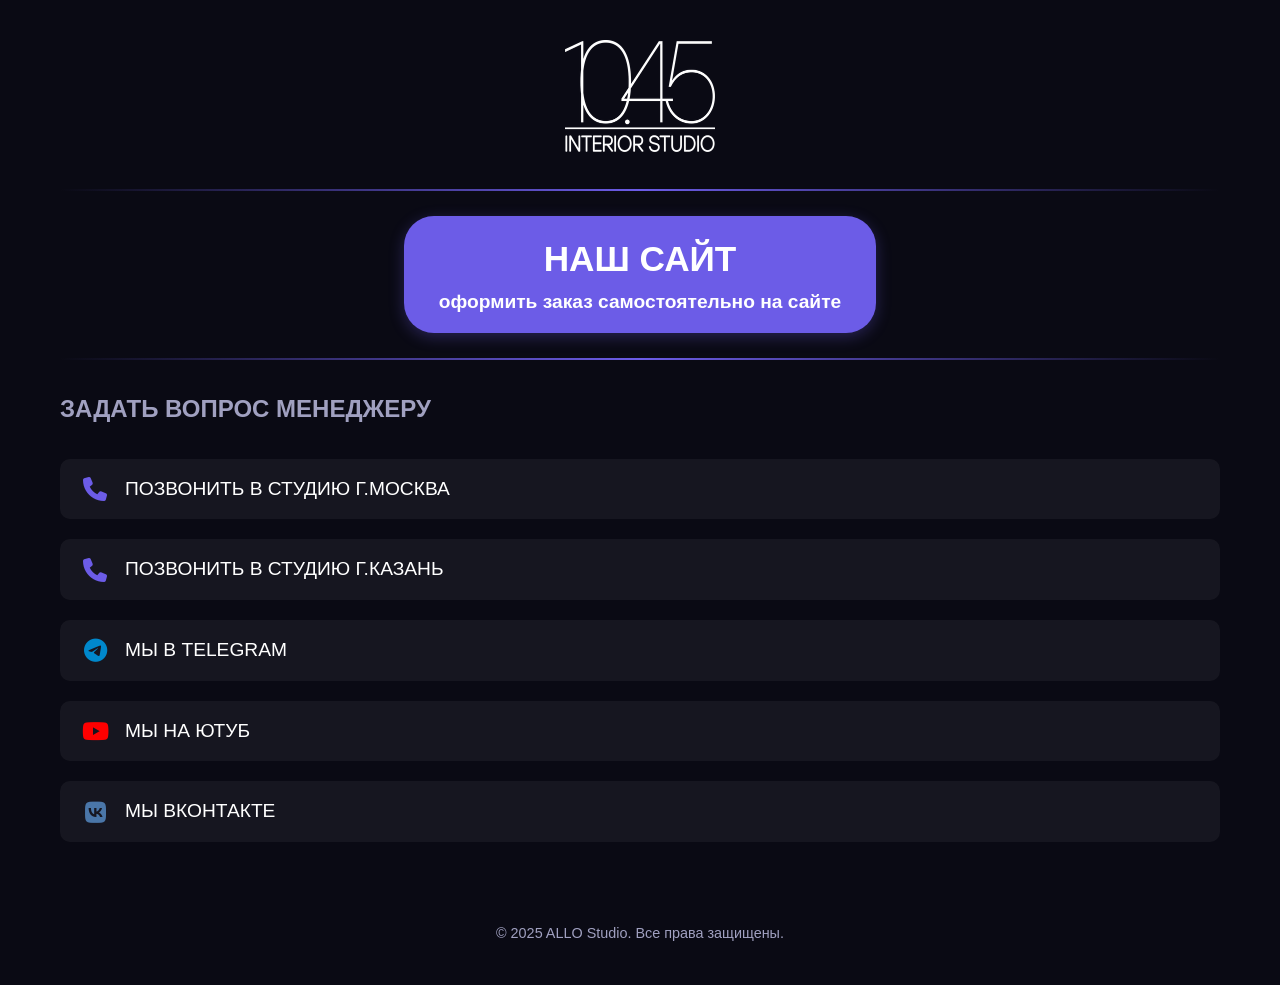
==== index.html @ e4baa5cc "add logo" ====
<!DOCTYPE html>
<html lang="ru">
<head>
  <meta charset="UTF-8">
  <meta name="viewport" content="width=device-width, initial-scale=1.0">
  <title>ALLO Studio</title>
  <link rel="stylesheet" href="https://cdnjs.cloudflare.com/ajax/libs/font-awesome/6.4.0/css/all.min.css">
  <link rel="stylesheet" href="css/style.css">
</head>
<body>
  <header>
    <a href="/" class="logo-link">
      <img src="images/logo.webp" alt="ALLO" class="logo-img">
    </a>
  </header>

  <div class="divider"></div>

  <section class="flex-container">
    <div class="order-btn">
      <a href="https://allo.studio">
        <h2>НАШ САЙТ</h2>
        <p>оформить заказ самостоятельно на сайте</p>
      </a>
    </div>
  </section>

  <div class="divider"></div>

<!--  <input type="checkbox" id="modal-close" class="modal-checkbox">-->
<!--  <div class="modal-overlay">-->
<!--    <div class="modal-content">-->
<!--      <label for="modal-close" class="close-btn">×</label>-->
<!--      <h2>Добро пожаловать!</h2>-->
<!--      <p>Это приветственное сообщение</p>-->
<!--    </div>-->
<!--  </div>-->

  <section>
    <h3>ЗАДАТЬ ВОПРОС МЕНЕДЖЕРУ</h3>
    <ul class="contact-list">
      <li>
        <a href="tel:+74951234567">
          <i class="fas fa-phone phone"></i>
          ПОЗВОНИТЬ В СТУДИЮ Г.МОСКВА
        </a>
      </li>
      <li>
        <a href="tel:+78432123456">
          <i class="fas fa-phone phone"></i>
          ПОЗВОНИТЬ В СТУДИЮ Г.КАЗАНЬ
        </a>
      </li>
      <li>
        <a href="https://t.me/allostudio" target="_blank">
          <i class="fab fa-telegram telegram"></i>
          МЫ В TELEGRAM
        </a>
      </li>
      <li>
        <a href="https://youtube.com/allostudio" target="_blank">
          <i class="fab fa-youtube youtube"></i>
          МЫ НА ЮТУБ
        </a>
      </li>
      <li>
        <a href="https://vk.com/allostudio" target="_blank">
          <i class="fab fa-vk vk"></i>
          МЫ ВКОНТАКТЕ
        </a>
      </li>
    </ul>
  </section>

  <footer>
    <p>© 2025 ALLO Studio. Все права защищены.</p>
  </footer>
</body>
</html>
---- css/style.css ----
* {
    margin: 0;
    padding: 0;
    box-sizing: border-box;
    font-family: 'Segoe UI', Tahoma, Geneva, Verdana, sans-serif;
}

body {
    background-color: #0a0a14;
    color: #ffffff;
    line-height: 1.6;
    padding: 20px;
    max-width: 1200px;
    margin: 0 auto;
}

header {
    text-align: center;
    padding: 20px 0;
}

h1 {
    font-size: 4.5rem;
    font-weight: 800;
    letter-spacing: -2px;
    margin-bottom: 10px;
    color: #ffffff;
}

.studio-tag {
    font-size: 1.8rem;
    font-weight: 300;
    letter-spacing: 5px;
    margin-bottom: 30px;
    color: #a0a0c0;
}

.website-link {
    display: inline-block;
    font-size: 1.4rem;
    color: #6c5ce7;
    text-decoration: none;
    margin-bottom: 10px;
    border-bottom: 2px solid #6c5ce7;
    padding-bottom: 5px;
    transition: all 0.3s;
}

.website-link:hover {
    color: #a29bfe;
    border-bottom-color: #a29bfe;
}

.divider {
    height: 2px;
    background: linear-gradient(90deg, transparent, #6c5ce7, transparent);
    margin: 10px 0;
}

h2 {
    font-size: 2.2rem;
    font-weight: 700;
    text-align: center;
    color: #ffffff;
}

h3 {
    font-size: 1.5rem;
    font-weight: 600;
    margin: 30px 0 20px;
    color: #a0a0c0;
}

.flex-container {
    display: flex;
    flex-direction: column;
    justify-content: center;
    align-items: center;
}

.order-btn {
    display: inline-block;
    background-color: #6c5ce7;
    color: white;
    padding: 15px 35px;
    border-radius: 30px;
    text-decoration: none;
    font-weight: 600;
    font-size: 1.2rem;
    margin: 15px 0;
    transition: all 0.3s;
    box-shadow: 0 4px 15px rgba(108, 92, 231, 0.3);
}

.order-btn a {
    text-decoration: none;
    color: white;
}

.order-btn a p {
    text-align: center;
}

.order-btn:hover {
    background-color: #5d4ae0;
    transform: translateY(-2px);
    box-shadow: 0 6px 20px rgba(108, 92, 231, 0.4);
}

.contact-list {
    list-style-type: none;
    margin: 30px 0;
}

.contact-list li {
    margin: 20px 0;
    padding: 15px 20px;
    background-color: rgba(255, 255, 255, 0.05);
    border-radius: 10px;
    transition: all 0.3s;
}

.contact-list li:hover {
    background-color: rgba(255, 255, 255, 0.1);
    transform: translateX(5px);
}

.contact-list a {
    color: #ffffff;
    text-decoration: none;
    display: flex;
    align-items: center;
    font-size: 1.2rem;
}

.contact-list i {
    margin-right: 15px;
    font-size: 1.5rem;
    width: 30px;
    text-align: center;
}

.phone {
    color: #6c5ce7;
}

.telegram {
    color: #0088cc;
}

.youtube {
    color: #ff0000;
}

.vk {
    color: #4a76a8;
}

footer {
    text-align: center;
    margin-top: 60px;
    padding: 20px;
    color: #a0a0c0;
    font-size: 0.9rem;
}

.modal-checkbox {
    display: none;
}

.modal-overlay {
    position: fixed;
    top: 0;
    left: 0;
    width: 100%;
    height: 100%;
    background: rgba(0, 0, 0, 0.7);
    display: flex;
    justify-content: center;
    align-items: center;
    z-index: 1000;
}

.modal-content {
    background: #a0a0c0;
    padding: 20px;
    border-radius: 10px;
    position: relative;
    max-width: 500px;
    text-align: center;
}

.close-btn {
    position: absolute;
    top: -6px;
    right: 5px;
    font-size: 24px;
    cursor: pointer;
    font-weight: bold;
}

.modal-checkbox:checked ~ .modal-overlay {
    display: none;
}

.modal-checkbox:not(:checked) ~ .modal-overlay {
    overflow: hidden;
    position: fixed;
}

body:has(.modal-checkbox:not(:checked)) {
    overflow: hidden;
    height: 100vh;
    width: 100%;
    position: relative;
}

.logo-link {
    display: inline-block;
    text-decoration: none;
}

.logo-img {
    width: 150px;
    height: auto;
    max-width: 100%;
    display: block;
    filter: invert(100%) sepia(0%) saturate(0%) hue-rotate(0deg) brightness(200%) contrast(200%);
}

@media (max-width: 768px) {
    h1 {
        font-size: 3.5rem;
    }

    .logo-img {
        width: 120px;
    }

    .studio-tag {
        font-size: 1.4rem;
    }

    .website-link {
        font-size: 1.2rem;
    }

    h2 {
        font-size: 1rem;
    }

    h3 {
        font-size: 1.3rem;
    }

    .order-btn {
        padding: 12px 25px;
        font-size: 0.6rem;
    }

    .contact-list a {
        font-size: 1.1rem;
    }
}

@media (max-width: 480px) {
    .logo-img {
        width: 100px;
    }
}
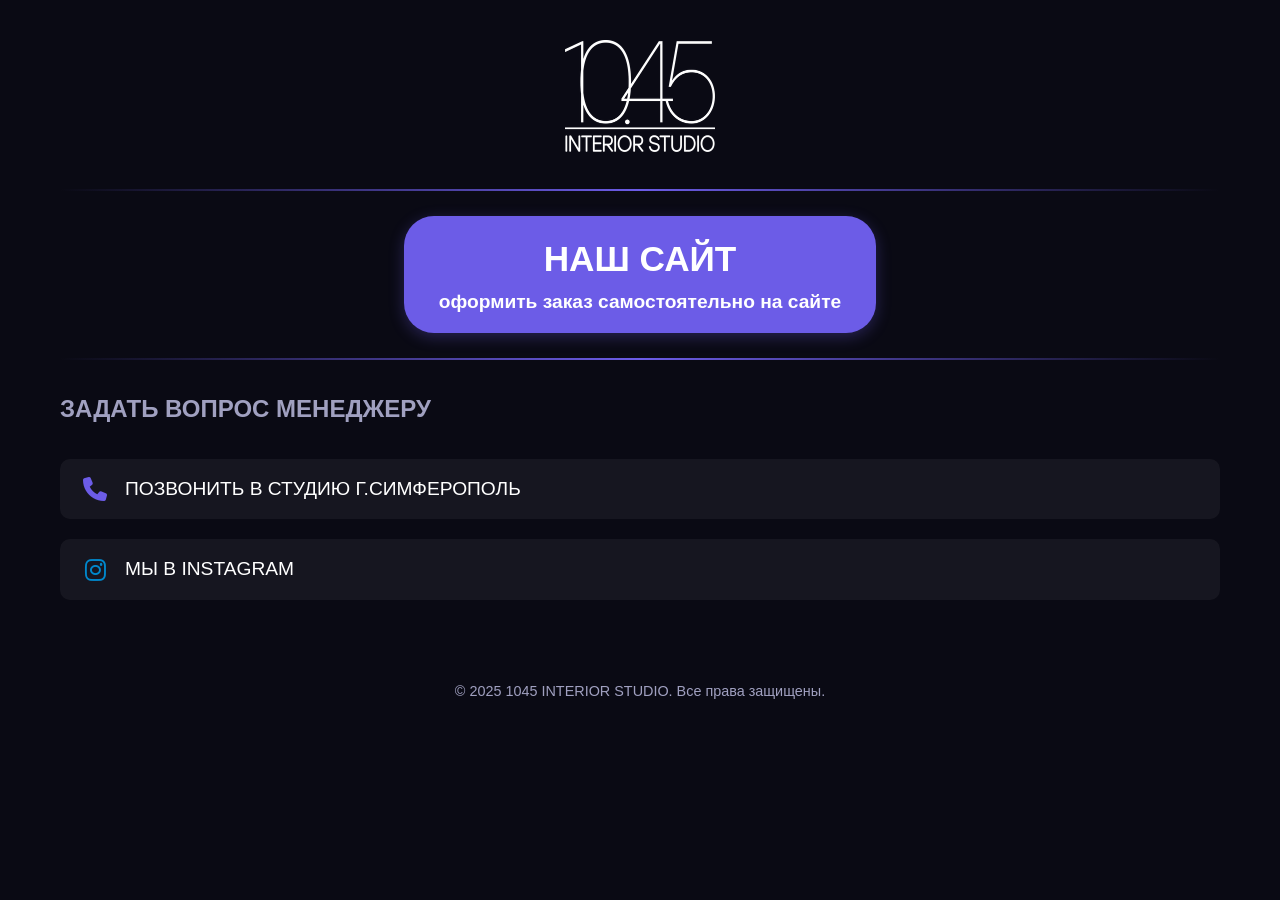
==== commit 93c31184: "update company info" ====
--- a/index.html
+++ b/index.html
@@ -9,7 +9,7 @@
 </head>
 <body>
   <header>
-    <a href="/" class="logo-link">
+    <a href="https://1045studio.ru/" class="logo-link">
       <img src="images/logo.webp" alt="ALLO" class="logo-img">
     </a>
   </header>
@@ -18,7 +18,7 @@
 
   <section class="flex-container">
     <div class="order-btn">
-      <a href="https://allo.studio">
+      <a href="https://1045studio.ru/">
         <h2>НАШ САЙТ</h2>
         <p>оформить заказ самостоятельно на сайте</p>
       </a>
@@ -40,40 +40,22 @@
     <h3>ЗАДАТЬ ВОПРОС МЕНЕДЖЕРУ</h3>
     <ul class="contact-list">
       <li>
-        <a href="tel:+74951234567">
+        <a href="tel:+79787891434">
           <i class="fas fa-phone phone"></i>
-          ПОЗВОНИТЬ В СТУДИЮ Г.МОСКВА
+          ПОЗВОНИТЬ В СТУДИЮ Г.СИМФЕРОПОЛЬ
         </a>
       </li>
       <li>
-        <a href="tel:+78432123456">
-          <i class="fas fa-phone phone"></i>
-          ПОЗВОНИТЬ В СТУДИЮ Г.КАЗАНЬ
-        </a>
-      </li>
-      <li>
-        <a href="https://t.me/allostudio" target="_blank">
-          <i class="fab fa-telegram telegram"></i>
-          МЫ В TELEGRAM
-        </a>
-      </li>
-      <li>
-        <a href="https://youtube.com/allostudio" target="_blank">
-          <i class="fab fa-youtube youtube"></i>
-          МЫ НА ЮТУБ
-        </a>
-      </li>
-      <li>
-        <a href="https://vk.com/allostudio" target="_blank">
-          <i class="fab fa-vk vk"></i>
-          МЫ ВКОНТАКТЕ
+        <a href="https://www.instagram.com/10.45studio" target="_blank">
+          <i class="fab fa-instagram instagram"></i>
+          МЫ В INSTAGRAM
         </a>
       </li>
     </ul>
   </section>
 
   <footer>
-    <p>© 2025 ALLO Studio. Все права защищены.</p>
+    <p>© 2025 1045 INTERIOR STUDIO. Все права защищены.</p>
   </footer>
 </body>
 </html>
--- a/css/style.css
+++ b/css/style.css
@@ -144,7 +144,7 @@
     color: #6c5ce7;
 }
 
-.telegram {
+.instagram {
     color: #0088cc;
 }
 
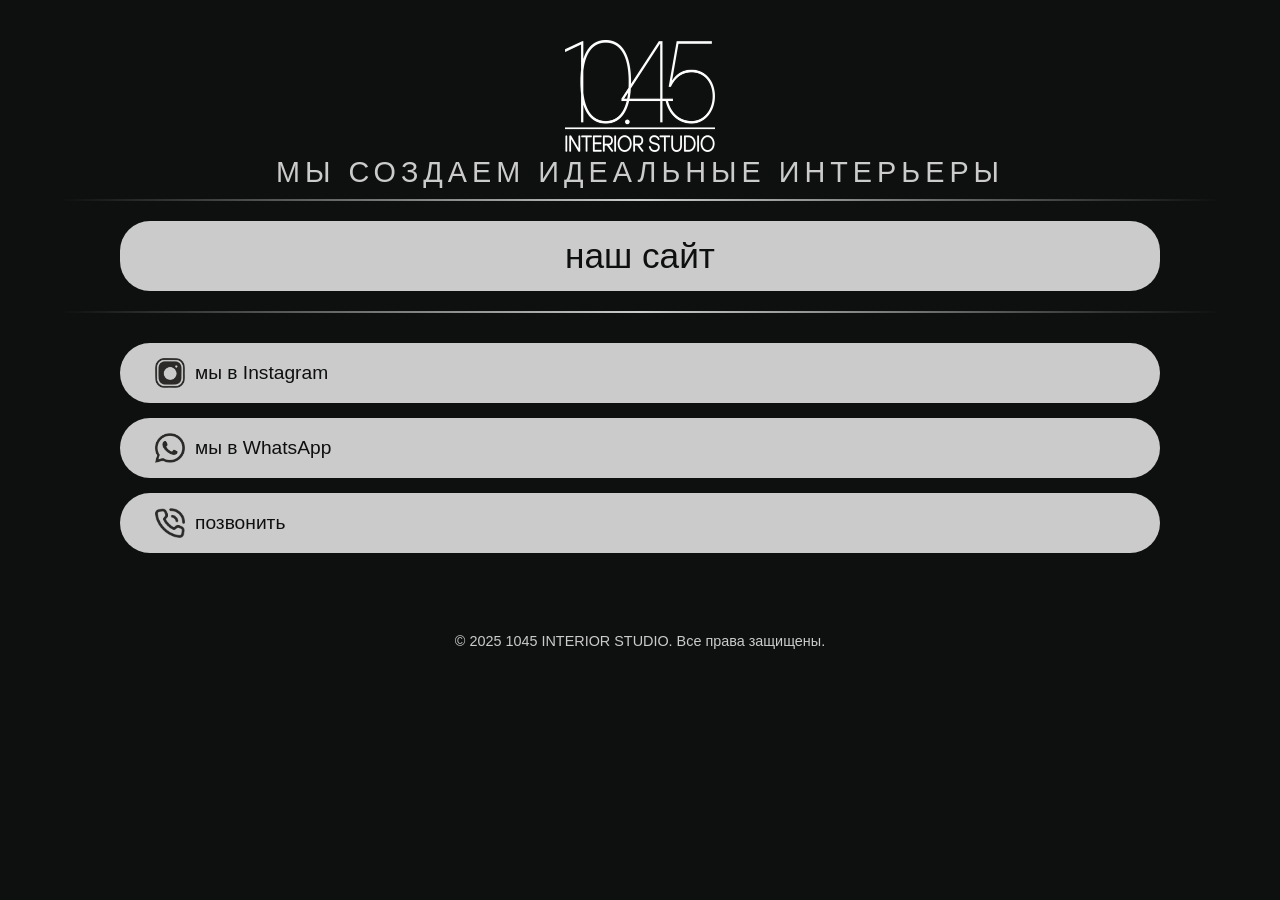
==== commit 9d75f635: "first fix" ====
--- a/index.html
+++ b/index.html
@@ -3,24 +3,24 @@
 <head>
   <meta charset="UTF-8">
   <meta name="viewport" content="width=device-width, initial-scale=1.0">
-  <title>ALLO Studio</title>
+  <title>1045</title>
   <link rel="stylesheet" href="https://cdnjs.cloudflare.com/ajax/libs/font-awesome/6.4.0/css/all.min.css">
   <link rel="stylesheet" href="css/style.css">
 </head>
 <body>
   <header>
     <a href="https://1045studio.ru/" class="logo-link">
-      <img src="images/logo.webp" alt="ALLO" class="logo-img">
+      <img src="images/logo.webp" alt="logo" class="logo-img">
     </a>
+    <div class="studio-tag">МЫ СОЗДАЕМ ИДЕАЛЬНЫЕ ИНТЕРЬЕРЫ</div>
   </header>
 
   <div class="divider"></div>
 
-  <section class="flex-container">
+  <section class="order-btn-container">
     <div class="order-btn">
       <a href="https://1045studio.ru/">
-        <h2>НАШ САЙТ</h2>
-        <p>оформить заказ самостоятельно на сайте</p>
+        <h2>наш сайт</h2>
       </a>
     </div>
   </section>
@@ -37,18 +37,23 @@
 <!--  </div>-->
 
   <section>
-    <h3>ЗАДАТЬ ВОПРОС МЕНЕДЖЕРУ</h3>
     <ul class="contact-list">
-      <li>
-        <a href="tel:+79787891434">
-          <i class="fas fa-phone phone"></i>
-          ПОЗВОНИТЬ В СТУДИЮ Г.СИМФЕРОПОЛЬ
+      <li class="order-btn">
+        <a href="https://www.instagram.com/10.45studio" target="_blank">
+          <img src="images/inst.png" alt="Instagram" class="button-icon">
+          мы в Instagram
         </a>
       </li>
-      <li>
-        <a href="https://www.instagram.com/10.45studio" target="_blank">
-          <i class="fab fa-instagram instagram"></i>
-          МЫ В INSTAGRAM
+      <li class="order-btn">
+        <a href="tel:+79787891434">
+          <img src="images/WhatsApp.png" alt="WhatsApp" class="button-icon">
+          мы в WhatsApp
+        </a>
+      </li>
+      <li class="order-btn">
+        <a href="tel:+79787891434">
+          <img src="images/phone.png" alt="Phone" class="button-icon">
+          позвонить
         </a>
       </li>
     </ul>
--- a/css/style.css
+++ b/css/style.css
@@ -1,14 +1,28 @@
+@font-face {
+    font-family: 'StolzlFonts';
+    src: url('fonts/Stolzl/stolzl_bold.otf') format('opentype');
+    font-weight: normal;
+    font-style: normal;
+    font-display: swap;
+}
+
+:root {
+    --primary-bg: rgb(14, 15, 15);
+    --primary-text: rgb(14, 15, 15);
+    --secondary-text: rgb(203, 203, 203);
+    --accent-color: rgb(203, 203, 203);
+}
+
 * {
     margin: 0;
     padding: 0;
     box-sizing: border-box;
-    font-family: 'Segoe UI', Tahoma, Geneva, Verdana, sans-serif;
+    font-family: 'StolzlFonts', Tahoma, Geneva, Verdana, sans-serif;
 }
 
 body {
-    background-color: #0a0a14;
-    color: #ffffff;
-    line-height: 1.6;
+    background-color: var(--primary-bg);
+    color: var(--primary-text);
     padding: 20px;
     max-width: 1200px;
     margin: 0 auto;
@@ -16,7 +30,7 @@
 
 header {
     text-align: center;
-    padding: 20px 0;
+    padding-top: 20px;
 }
 
 h1 {
@@ -24,21 +38,18 @@
     font-weight: 800;
     letter-spacing: -2px;
     margin-bottom: 10px;
-    color: #ffffff;
 }
 
 .studio-tag {
     font-size: 1.8rem;
     font-weight: 300;
     letter-spacing: 5px;
-    margin-bottom: 30px;
-    color: #a0a0c0;
+    color: var(--secondary-text);
 }
 
 .website-link {
     display: inline-block;
     font-size: 1.4rem;
-    color: #6c5ce7;
     text-decoration: none;
     margin-bottom: 10px;
     border-bottom: 2px solid #6c5ce7;
@@ -47,86 +58,60 @@
 }
 
 .website-link:hover {
-    color: #a29bfe;
     border-bottom-color: #a29bfe;
 }
 
 .divider {
     height: 2px;
-    background: linear-gradient(90deg, transparent, #6c5ce7, transparent);
+    background: linear-gradient(90deg, transparent, var(--accent-color), transparent);
     margin: 10px 0;
 }
 
 h2 {
     font-size: 2.2rem;
-    font-weight: 700;
-    text-align: center;
-    color: #ffffff;
+    font-weight: 200;
+    text-align: center;
 }
 
 h3 {
     font-size: 1.5rem;
     font-weight: 600;
     margin: 30px 0 20px;
-    color: #a0a0c0;
-}
-
-.flex-container {
-    display: flex;
-    flex-direction: column;
-    justify-content: center;
-    align-items: center;
+}
+
+.order-btn-container {
+    margin: 20px 60px;
 }
 
 .order-btn {
-    display: inline-block;
-    background-color: #6c5ce7;
-    color: white;
+    background-color: var(--accent-color);
     padding: 15px 35px;
     border-radius: 30px;
     text-decoration: none;
-    font-weight: 600;
+    font-weight: 400;
     font-size: 1.2rem;
     margin: 15px 0;
-    transition: all 0.3s;
-    box-shadow: 0 4px 15px rgba(108, 92, 231, 0.3);
-}
-
-.order-btn a {
-    text-decoration: none;
-    color: white;
+}
+
+a {
+    color: var(--primary-text);
+    text-decoration: none;
 }
 
 .order-btn a p {
     text-align: center;
-}
-
-.order-btn:hover {
-    background-color: #5d4ae0;
-    transform: translateY(-2px);
-    box-shadow: 0 6px 20px rgba(108, 92, 231, 0.4);
 }
 
 .contact-list {
     list-style-type: none;
-    margin: 30px 0;
-}
-
-.contact-list li {
-    margin: 20px 0;
-    padding: 15px 20px;
-    background-color: rgba(255, 255, 255, 0.05);
-    border-radius: 10px;
-    transition: all 0.3s;
+    margin: 30px 60px;
 }
 
 .contact-list li:hover {
     background-color: rgba(255, 255, 255, 0.1);
-    transform: translateX(5px);
 }
 
 .contact-list a {
-    color: #ffffff;
     text-decoration: none;
     display: flex;
     align-items: center;
@@ -136,31 +121,21 @@
 .contact-list i {
     margin-right: 15px;
     font-size: 1.5rem;
+    width: 20px;
+    text-align: center;
+}
+
+.button-icon {
     width: 30px;
-    text-align: center;
-}
-
-.phone {
-    color: #6c5ce7;
-}
-
-.instagram {
-    color: #0088cc;
-}
-
-.youtube {
-    color: #ff0000;
-}
-
-.vk {
-    color: #4a76a8;
+    height: 30px;
+    margin-right: 10px;
 }
 
 footer {
     text-align: center;
     margin-top: 60px;
     padding: 20px;
-    color: #a0a0c0;
+    color: var(--secondary-text);
     font-size: 0.9rem;
 }
 
@@ -234,11 +209,12 @@
     }
 
     .logo-img {
-        width: 120px;
+        width: 140px;
     }
 
     .studio-tag {
-        font-size: 1.4rem;
+        font-size: 0.6rem;
+        margin: 20px 0;
     }
 
     .website-link {
@@ -246,7 +222,9 @@
     }
 
     h2 {
-        font-size: 1rem;
+        font-size: 1.7rem;
+        display: inline-block;
+        margin-left: auto;
     }
 
     h3 {
@@ -254,8 +232,9 @@
     }
 
     .order-btn {
-        padding: 12px 25px;
+        padding: 6px 25px;
         font-size: 0.6rem;
+        text-align: center;
     }
 
     .contact-list a {
@@ -265,6 +244,6 @@
 
 @media (max-width: 480px) {
     .logo-img {
-        width: 100px;
+        width: 140px;
     }
 }
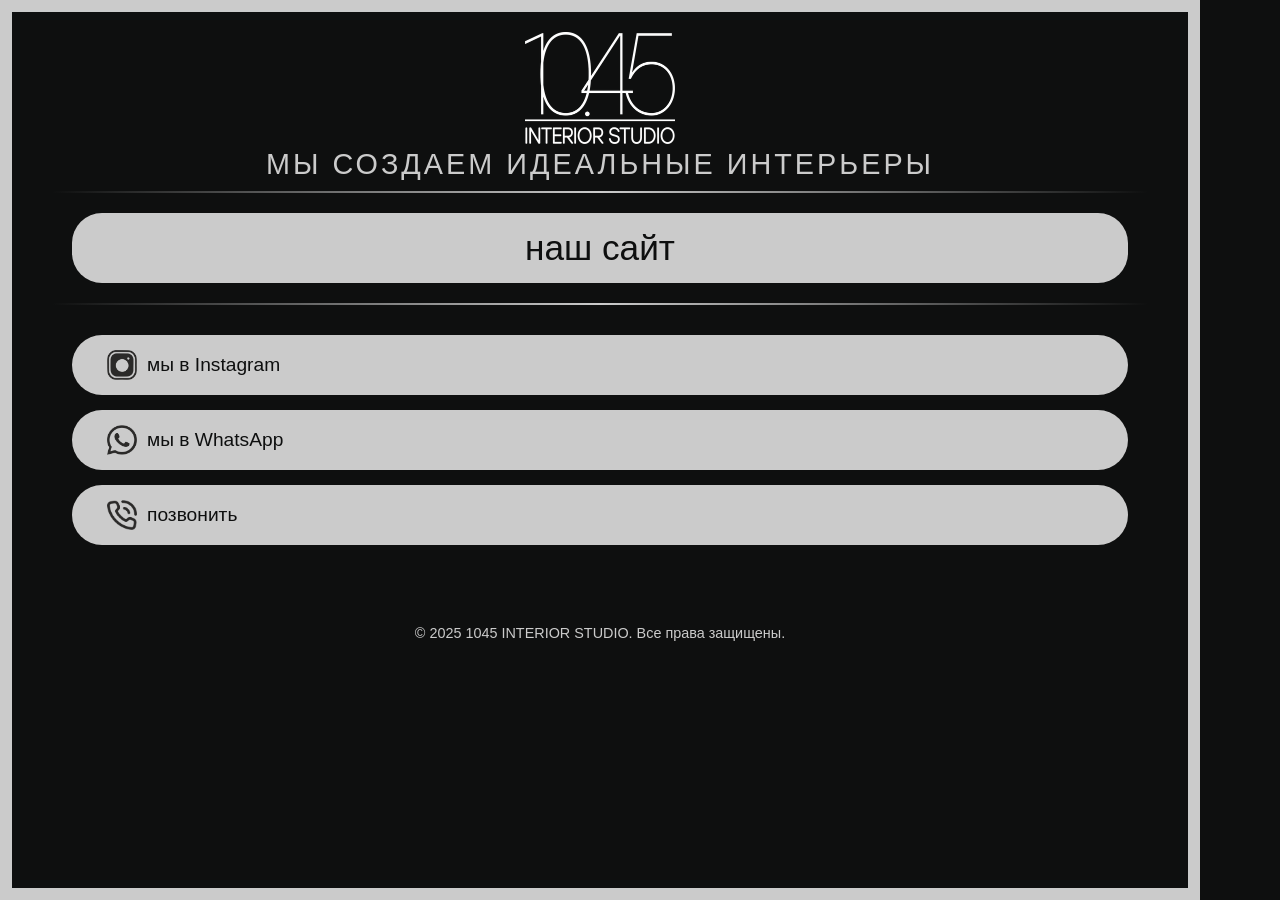
==== commit d86bc383: "add body border" ====
--- a/index.html
+++ b/index.html
@@ -8,59 +8,61 @@
   <link rel="stylesheet" href="css/style.css">
 </head>
 <body>
-  <header>
-    <a href="https://1045studio.ru/" class="logo-link">
-      <img src="images/logo.webp" alt="logo" class="logo-img">
-    </a>
-    <div class="studio-tag">МЫ СОЗДАЕМ ИДЕАЛЬНЫЕ ИНТЕРЬЕРЫ</div>
-  </header>
+  <div class="mobile-border">
+    <header>
+      <a href="https://1045studio.ru/" class="logo-link">
+        <img src="images/logo.webp" alt="logo" class="logo-img">
+      </a>
+      <div class="studio-tag">МЫ СОЗДАЕМ ИДЕАЛЬНЫЕ ИНТЕРЬЕРЫ</div>
+    </header>
 
-  <div class="divider"></div>
+    <div class="divider"></div>
 
-  <section class="order-btn-container">
-    <div class="order-btn">
-      <a href="https://1045studio.ru/">
-        <h2>наш сайт</h2>
-      </a>
-    </div>
-  </section>
+    <section class="order-btn-container">
+      <div class="order-btn">
+        <a href="https://1045studio.ru/">
+          <h2>наш сайт</h2>
+        </a>
+      </div>
+    </section>
 
-  <div class="divider"></div>
+    <div class="divider"></div>
 
-<!--  <input type="checkbox" id="modal-close" class="modal-checkbox">-->
-<!--  <div class="modal-overlay">-->
-<!--    <div class="modal-content">-->
-<!--      <label for="modal-close" class="close-btn">×</label>-->
-<!--      <h2>Добро пожаловать!</h2>-->
-<!--      <p>Это приветственное сообщение</p>-->
-<!--    </div>-->
-<!--  </div>-->
+  <!--  <input type="checkbox" id="modal-close" class="modal-checkbox">-->
+  <!--  <div class="modal-overlay">-->
+  <!--    <div class="modal-content">-->
+  <!--      <label for="modal-close" class="close-btn">×</label>-->
+  <!--      <h2>Добро пожаловать!</h2>-->
+  <!--      <p>Это приветственное сообщение</p>-->
+  <!--    </div>-->
+  <!--  </div>-->
 
-  <section>
-    <ul class="contact-list">
-      <li class="order-btn">
-        <a href="https://www.instagram.com/10.45studio" target="_blank">
-          <img src="images/inst.png" alt="Instagram" class="button-icon">
-          мы в Instagram
-        </a>
-      </li>
-      <li class="order-btn">
-        <a href="tel:+79787891434">
-          <img src="images/WhatsApp.png" alt="WhatsApp" class="button-icon">
-          мы в WhatsApp
-        </a>
-      </li>
-      <li class="order-btn">
-        <a href="tel:+79787891434">
-          <img src="images/phone.png" alt="Phone" class="button-icon">
-          позвонить
-        </a>
-      </li>
-    </ul>
-  </section>
+    <section>
+      <ul class="contact-list">
+        <li class="order-btn">
+          <a href="https://www.instagram.com/10.45studio" target="_blank">
+            <img src="images/inst.png" alt="Instagram" class="button-icon">
+            мы в Instagram
+          </a>
+        </li>
+        <li class="order-btn">
+          <a href="tel:+79787891434">
+            <img src="images/WhatsApp.png" alt="WhatsApp" class="button-icon">
+            мы в WhatsApp
+          </a>
+        </li>
+        <li class="order-btn">
+          <a href="tel:+79787891434">
+            <img src="images/phone.png" alt="Phone" class="button-icon">
+            позвонить
+          </a>
+        </li>
+      </ul>
+    </section>
 
-  <footer>
-    <p>© 2025 1045 INTERIOR STUDIO. Все права защищены.</p>
-  </footer>
+    <footer>
+      <p>© 2025 1045 INTERIOR STUDIO. Все права защищены.</p>
+    </footer>
+  </div>
 </body>
 </html>
--- a/css/style.css
+++ b/css/style.css
@@ -23,9 +23,13 @@
 body {
     background-color: var(--primary-bg);
     color: var(--primary-text);
-    padding: 20px;
     max-width: 1200px;
-    margin: 0 auto;
+}
+
+.mobile-border {
+    border: 12px solid var(--secondary-text);
+    min-height: 100vh;
+    box-sizing: border-box;
 }
 
 header {
@@ -43,7 +47,7 @@
 .studio-tag {
     font-size: 1.8rem;
     font-weight: 300;
-    letter-spacing: 5px;
+    letter-spacing: 3px;
     color: var(--secondary-text);
 }
 
@@ -64,7 +68,7 @@
 .divider {
     height: 2px;
     background: linear-gradient(90deg, transparent, var(--accent-color), transparent);
-    margin: 10px 0;
+    margin: 10px 40px;
 }
 
 h2 {
@@ -214,7 +218,7 @@
 
     .studio-tag {
         font-size: 0.6rem;
-        margin: 20px 0;
+        margin: 20px 40px;
     }
 
     .website-link {
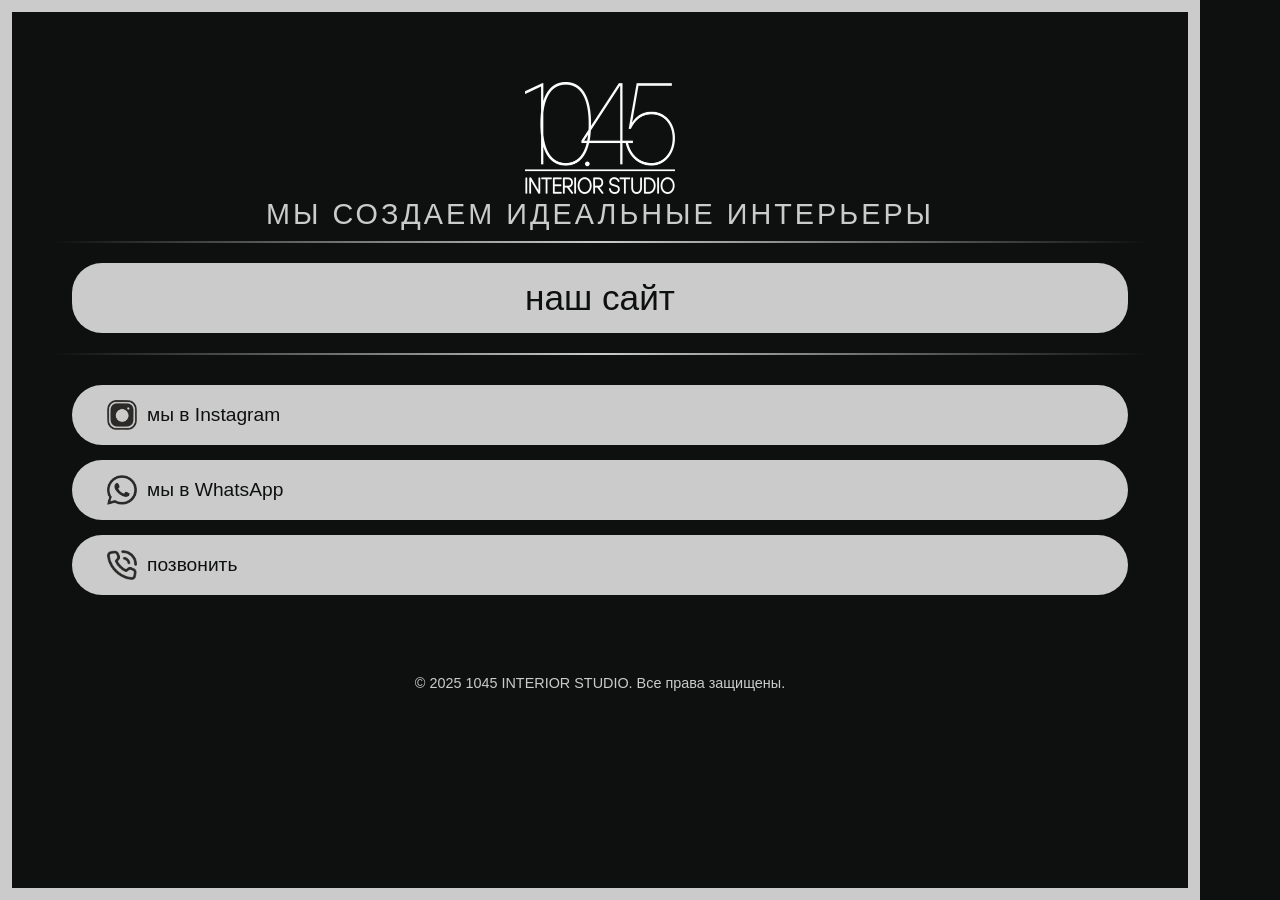
==== commit e5e25257: "add whatsapp" ====
--- a/index.html
+++ b/index.html
@@ -46,7 +46,7 @@
           </a>
         </li>
         <li class="order-btn">
-          <a href="tel:+79787891434">
+          <a href="https://wa.me/79787891434">
             <img src="images/WhatsApp.png" alt="WhatsApp" class="button-icon">
             мы в WhatsApp
           </a>
--- a/css/style.css
+++ b/css/style.css
@@ -34,7 +34,7 @@
 
 header {
     text-align: center;
-    padding-top: 20px;
+    padding-top: 70px;
 }
 
 h1 {
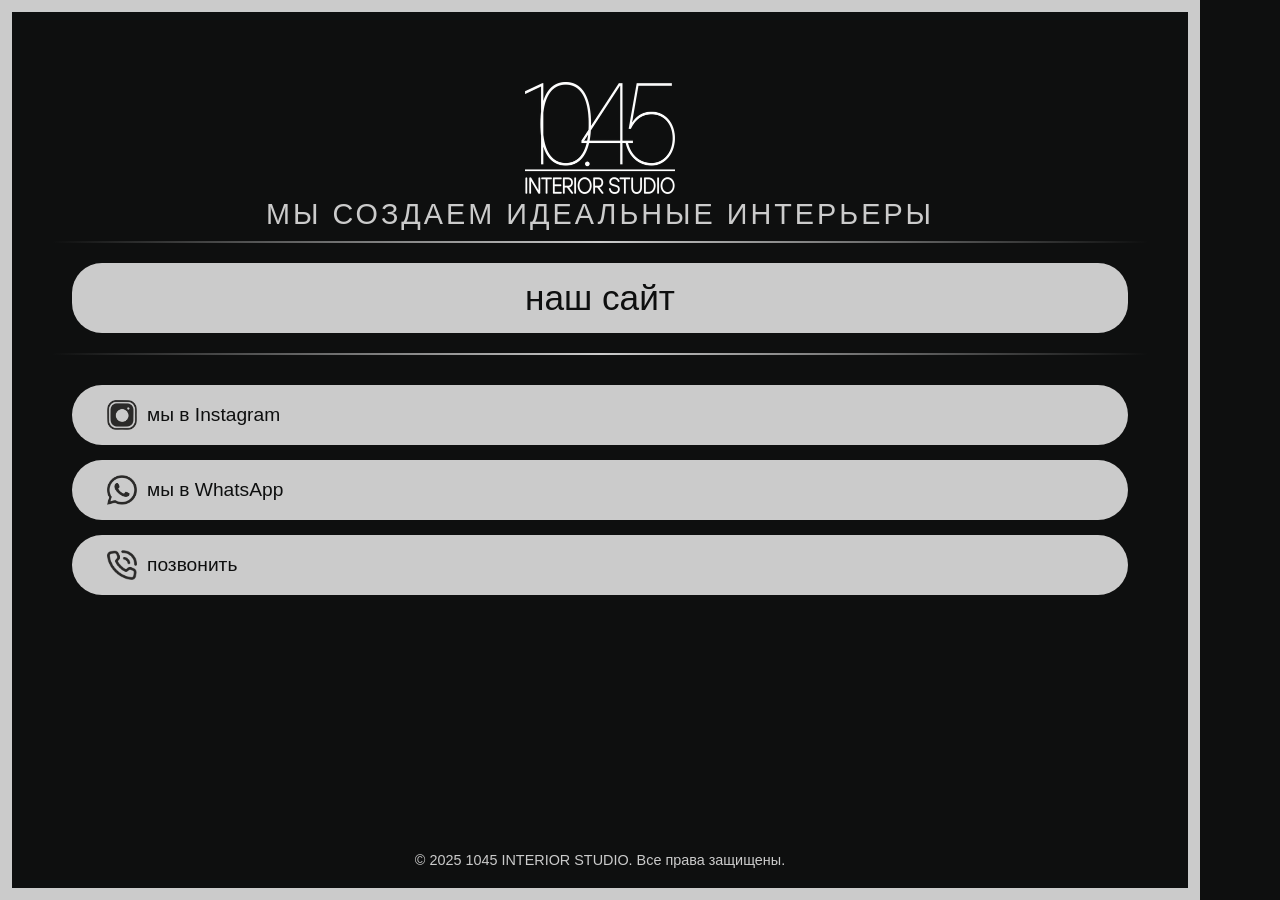
==== commit d9c250b4: "fix footer" ====
--- a/index.html
+++ b/index.html
@@ -8,61 +8,60 @@
   <link rel="stylesheet" href="css/style.css">
 </head>
 <body>
-  <div class="mobile-border">
-    <header>
-      <a href="https://1045studio.ru/" class="logo-link">
-        <img src="images/logo.webp" alt="logo" class="logo-img">
-      </a>
-      <div class="studio-tag">МЫ СОЗДАЕМ ИДЕАЛЬНЫЕ ИНТЕРЬЕРЫ</div>
-    </header>
+    <main>
+      <header>
+        <a href="https://1045studio.ru/" class="logo-link">
+          <img src="images/logo.webp" alt="logo" class="logo-img">
+        </a>
+        <div class="studio-tag">МЫ СОЗДАЕМ ИДЕАЛЬНЫЕ ИНТЕРЬЕРЫ</div>
+      </header>
 
-    <div class="divider"></div>
+      <div class="divider"></div>
 
-    <section class="order-btn-container">
-      <div class="order-btn">
-        <a href="https://1045studio.ru/">
-          <h2>наш сайт</h2>
-        </a>
-      </div>
-    </section>
+      <section class="order-btn-container">
+        <div class="order-btn">
+          <a href="https://1045studio.ru/">
+            <h2>наш сайт</h2>
+          </a>
+        </div>
+      </section>
 
-    <div class="divider"></div>
+      <div class="divider"></div>
 
-  <!--  <input type="checkbox" id="modal-close" class="modal-checkbox">-->
-  <!--  <div class="modal-overlay">-->
-  <!--    <div class="modal-content">-->
-  <!--      <label for="modal-close" class="close-btn">×</label>-->
-  <!--      <h2>Добро пожаловать!</h2>-->
-  <!--      <p>Это приветственное сообщение</p>-->
-  <!--    </div>-->
-  <!--  </div>-->
+    <!--  <input type="checkbox" id="modal-close" class="modal-checkbox">-->
+    <!--  <div class="modal-overlay">-->
+    <!--    <div class="modal-content">-->
+    <!--      <label for="modal-close" class="close-btn">×</label>-->
+    <!--      <h2>Добро пожаловать!</h2>-->
+    <!--      <p>Это приветственное сообщение</p>-->
+    <!--    </div>-->
+    <!--  </div>-->
 
-    <section>
-      <ul class="contact-list">
-        <li class="order-btn">
-          <a href="https://www.instagram.com/10.45studio" target="_blank">
-            <img src="images/inst.png" alt="Instagram" class="button-icon">
-            мы в Instagram
-          </a>
-        </li>
-        <li class="order-btn">
-          <a href="https://wa.me/79787891434">
-            <img src="images/WhatsApp.png" alt="WhatsApp" class="button-icon">
-            мы в WhatsApp
-          </a>
-        </li>
-        <li class="order-btn">
-          <a href="tel:+79787891434">
-            <img src="images/phone.png" alt="Phone" class="button-icon">
-            позвонить
-          </a>
-        </li>
-      </ul>
-    </section>
-
+      <section>
+        <ul class="contact-list">
+          <li class="order-btn">
+            <a href="https://www.instagram.com/10.45studio" target="_blank">
+              <img src="images/inst.png" alt="Instagram" class="button-icon">
+              мы в Instagram
+            </a>
+          </li>
+          <li class="order-btn">
+            <a href="https://wa.me/79787891434">
+              <img src="images/WhatsApp.png" alt="WhatsApp" class="button-icon">
+              мы в WhatsApp
+            </a>
+          </li>
+          <li class="order-btn">
+            <a href="tel:+79787891434">
+              <img src="images/phone.png" alt="Phone" class="button-icon">
+              позвонить
+            </a>
+          </li>
+        </ul>
+      </section>
+    </main>
     <footer>
       <p>© 2025 1045 INTERIOR STUDIO. Все права защищены.</p>
     </footer>
-  </div>
 </body>
 </html>
--- a/css/style.css
+++ b/css/style.css
@@ -24,12 +24,14 @@
     background-color: var(--primary-bg);
     color: var(--primary-text);
     max-width: 1200px;
-}
-
-.mobile-border {
+    display: flex;
+    flex-direction: column;
+    min-height: 100vh;
     border: 12px solid var(--secondary-text);
-    min-height: 100vh;
-    box-sizing: border-box;
+}
+
+main {
+    flex: 1;
 }
 
 header {
@@ -137,7 +139,6 @@
 
 footer {
     text-align: center;
-    margin-top: 60px;
     padding: 20px;
     color: var(--secondary-text);
     font-size: 0.9rem;
